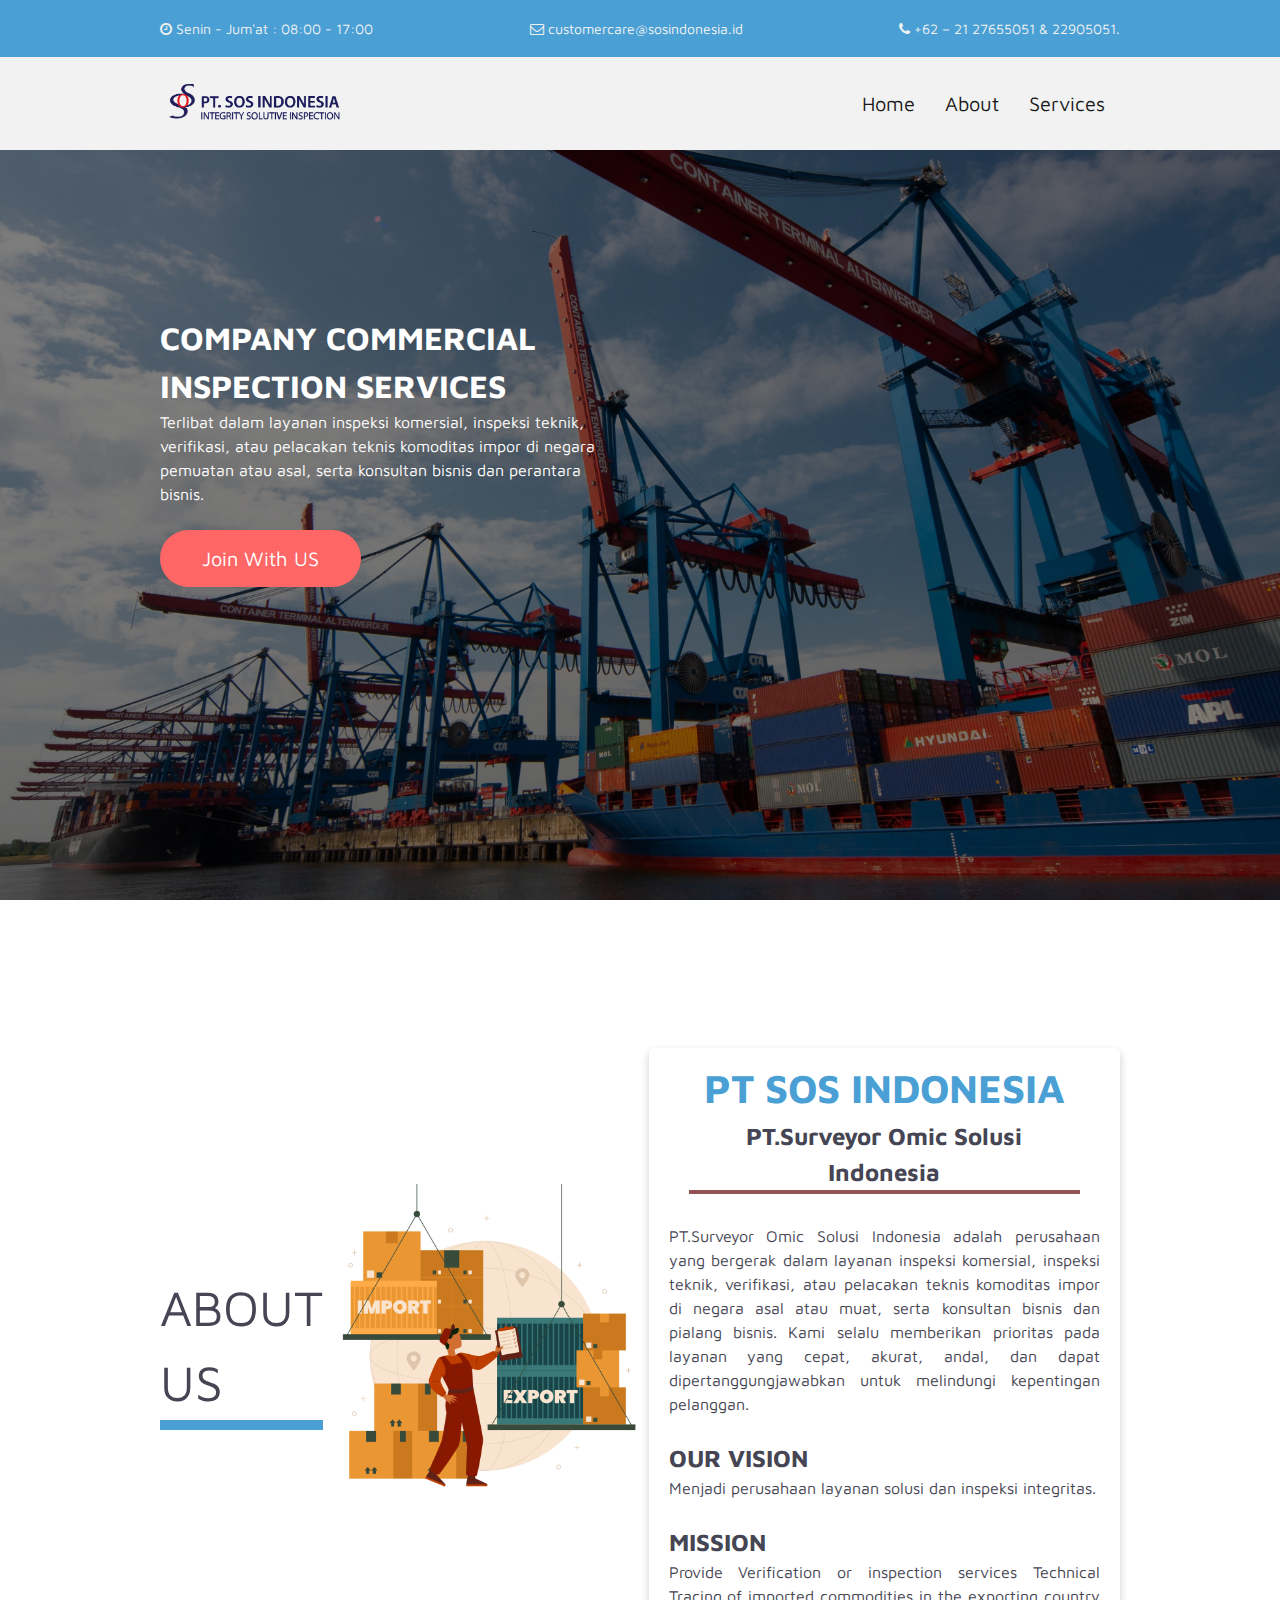
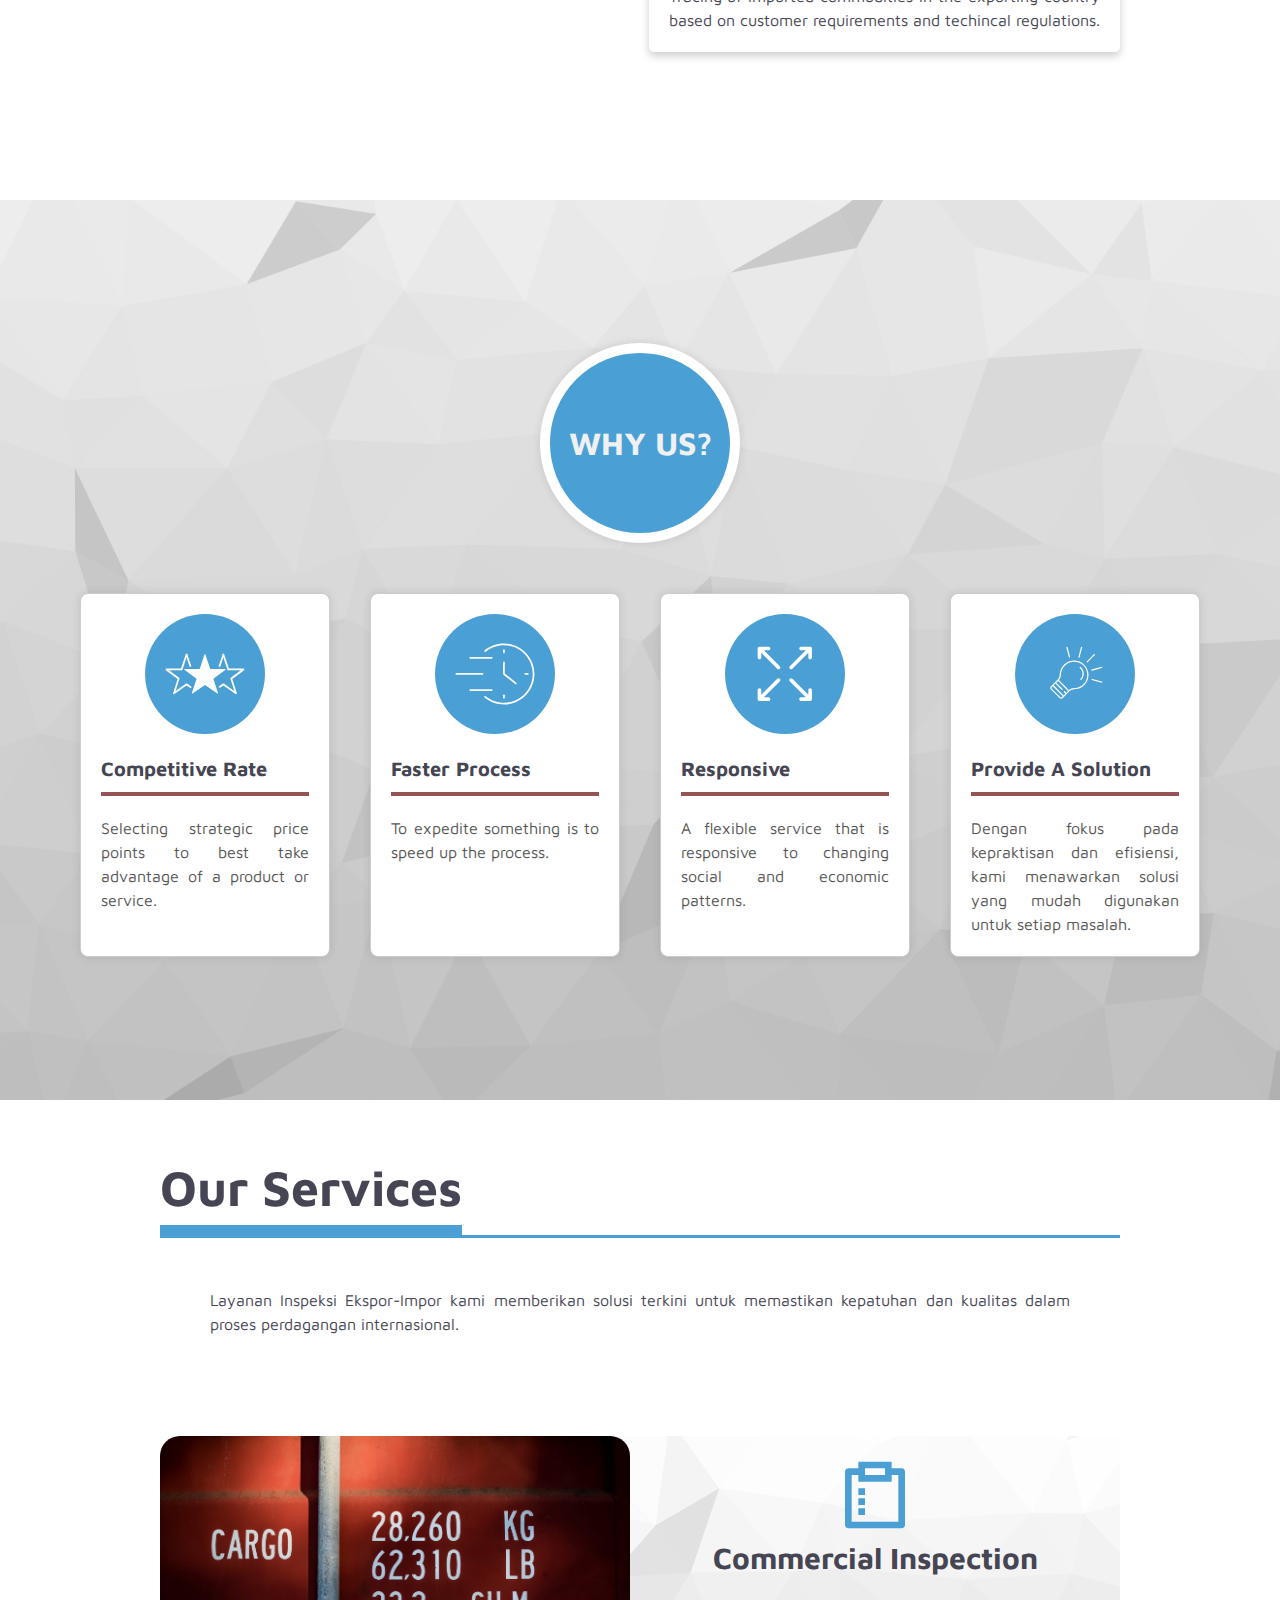
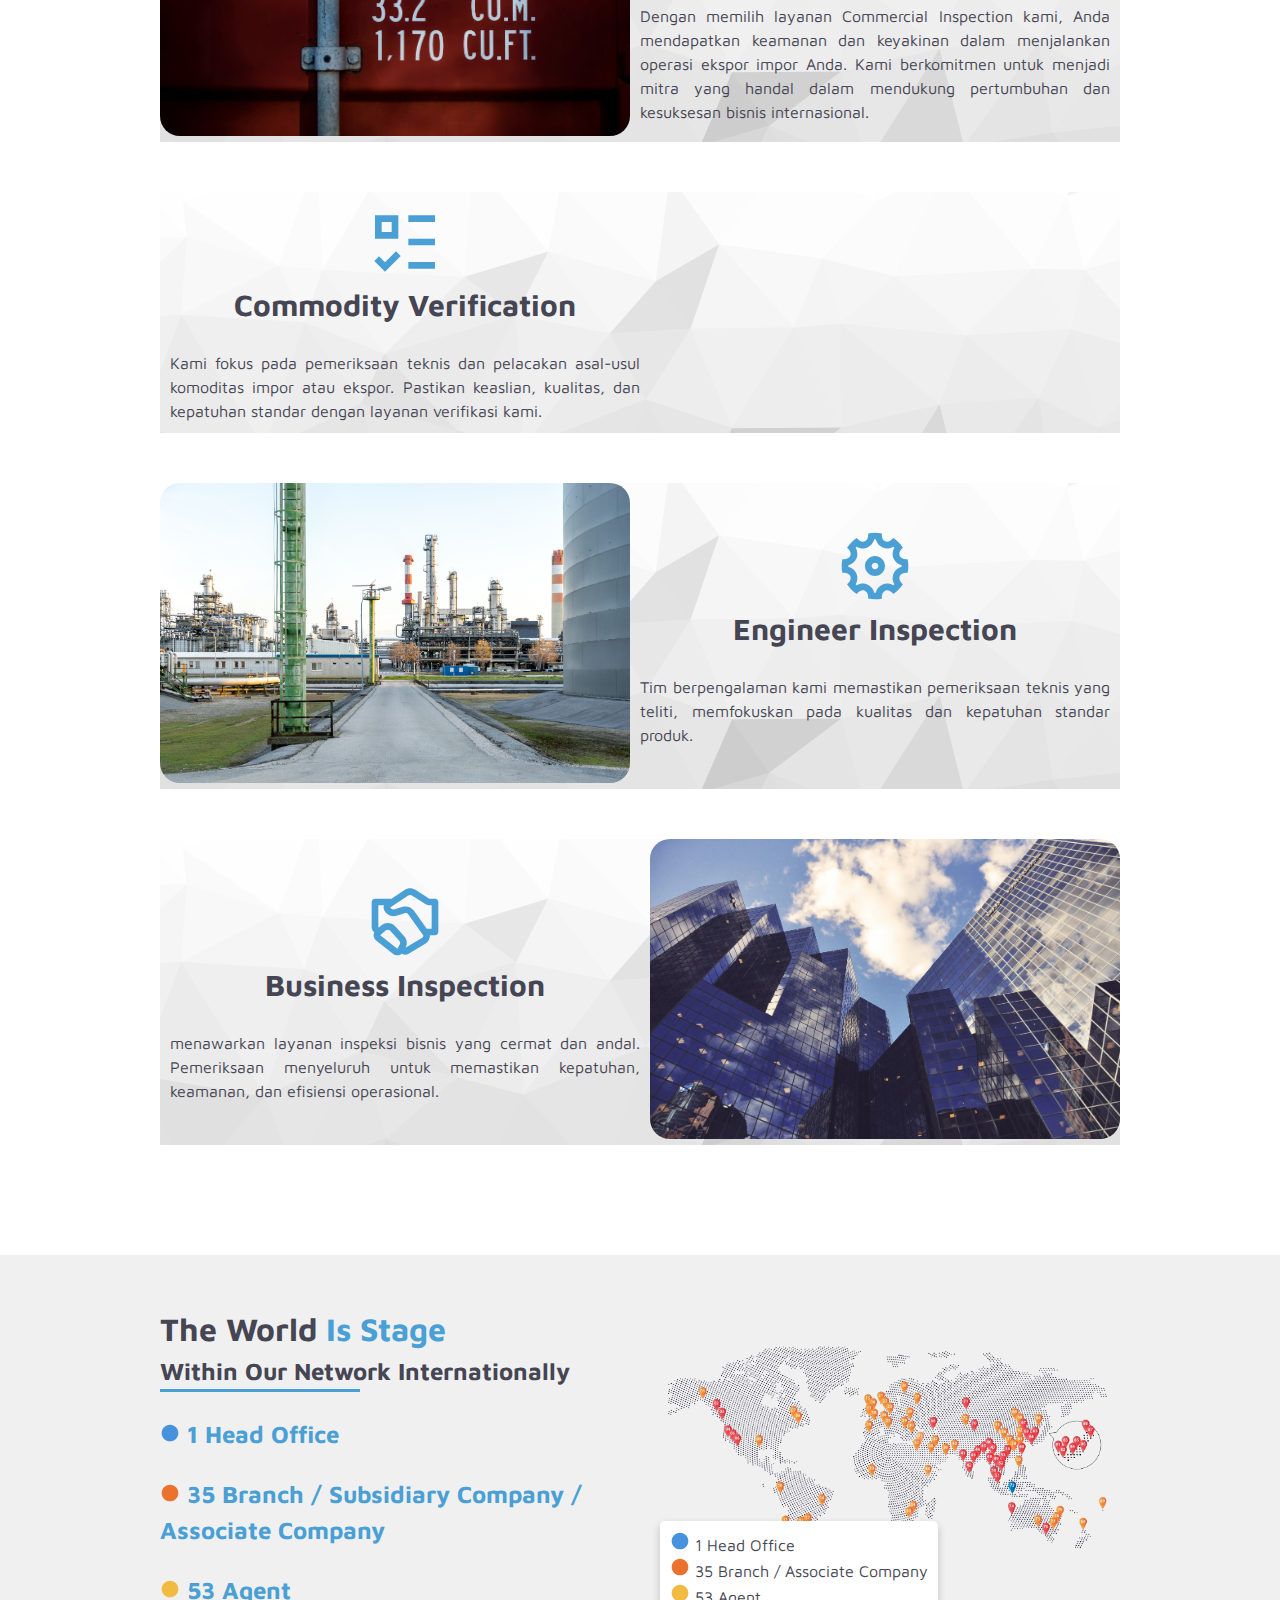
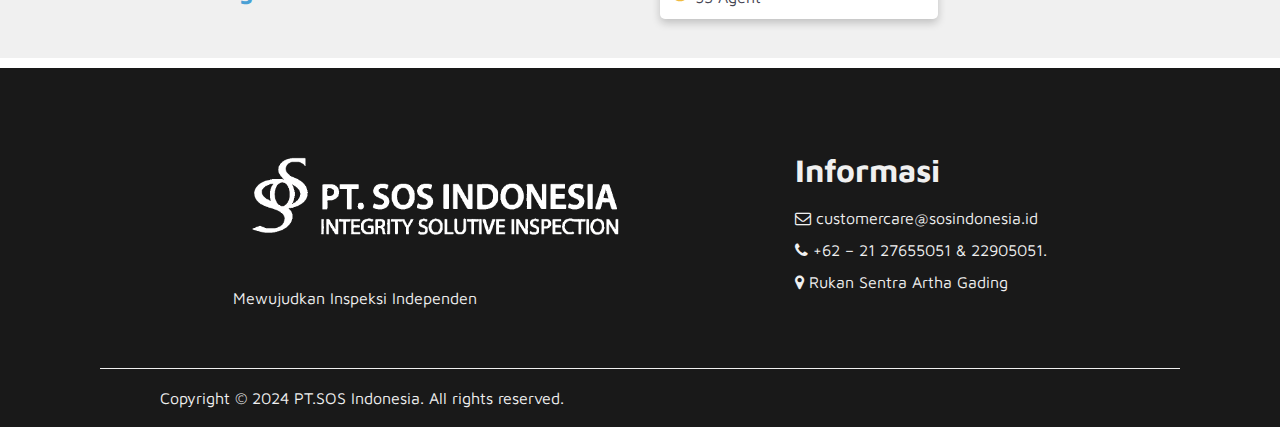
==== index.html @ 6dba3c2f "My first commit" ====
<!DOCTYPE html>
<html lang="en">
<head>
    <meta charset="UTF-8">
    <meta name="viewport" content="width=device-width, initial-scale=1.0">
    <title>PT SOS INDONESIA</title>
    <link rel="stylesheet" href="./assets/styles.css">
    <link rel="stylesheet" href="https://cdnjs.cloudflare.com/ajax/libs/font-awesome/4.7.0/css/font-awesome.min.css">
</head>
<body>
    <header>
        <section class="navbar-row">
            <nav class="topnav2">
                <div class="nav-container">
                    <p><i class="fa fa-clock-o" aria-hidden="true"></i> Senin - Jum'at : 08:00 - 17:00</p>
                    <p><i class="fa fa-envelope-o" aria-hidden="true"></i> customercare@sosindonesia.id</p>
                    <p><i class="fa fa-phone" aria-hidden="true"></i> +62 – 21 27655051 & 22905051.</p>
                </div>
            </nav>

        <section class="bg-white">
            <div class="navbar">
                <div class="logo">
                    <img src="./assets/img/pt-sos-id.png" alt="PT-SOS">
                </div>
                <div class="menu-btn">
                    <div class="burger"></div>
                </div>
                <div class="menu">
                    <ul>
                        <li><a href="#home">Home</a></li>
                        <li><a href="#about-us">About</a></li>
                        <li><a href="#our-service">Services</a></li>
                    </ul>
                </div>
            </div>
        </section>
    </header>


    <main>

        <section id="home" class="hero">
            <section class="container center-content flex gap lh">
                <div class="txt-white flex-item">
                    <h1>COMPANY COMMERCIAL INSPECTION SERVICES</h1>
                    <p>
                        Terlibat dalam layanan inspeksi komersial, inspeksi teknik, verifikasi, atau pelacakan teknis komoditas impor di negara pemuatan atau asal, serta konsultan bisnis dan perantara bisnis.
                    </p>
                    <br>
                    <button class="btn">Join With US</button>
                </div>
                <div class="flex-item">
                </div>
            </section>
        </section>
        <!-- End of Hero -->
    
        <section id="about-us" class="overflow half-circle flex">
            <div class="container center-content ">
                <div class="txt-header">ABOUT US</div>
                <div class="box-img">
                    <img src="./assets/img/about2.jpg" alt="">
                </div>

            <section class="box">
    
                <div class="box-line box-head">
                    <h1 class="blue">PT SOS INDONESIA</h1>
                    <h2>PT.Surveyor Omic Solusi Indonesia</h2>
                </div>
                
    
    
                <div class="card-content">
                <p>
                    PT.Surveyor Omic Solusi Indonesia adalah perusahaan yang bergerak dalam layanan inspeksi komersial, inspeksi teknik, verifikasi, atau pelacakan teknis komoditas impor di negara asal atau muat, serta konsultan bisnis dan pialang bisnis. Kami selalu memberikan prioritas pada layanan yang cepat, akurat, andal, dan dapat dipertanggungjawabkan untuk melindungi kepentingan pelanggan.
                </p>
    
                <br>
    
                <div>
                    <h2>OUR VISION</h2>
                </div>
                <div>
                    <p>Menjadi perusahaan layanan solusi dan inspeksi integritas.</p>
                </div>
    
                <br>
    
                <div>
                    <h2>MISSION</h2>
                </div>
                <div>
                    Provide Verification or inspection services

                    Technical Tracing of imported commodities in the exporting country based on customer requirements and techincal regulations.
                </div>
    
                </div>
            </section>
        </div>
        <!-- End of About us -->
    
        </section>
    
        <section class="bg-poly overflow">
    
            <div class="container flex-column center-content gap">
                <div class="circle-card">
                    <h1>WHY US?</h1>
                </div>
    
                <div class="flex-row flex gap card-img-1">
                    <div class="card ">
                        <img src="./assets/icon/rating.svg" alt="Rate">
                        <div class="card-content">
                            <h1 class="card-title">Competitive Rate</h1>
                        <div class="box-line"></div>
                            <p class="card-description">Selecting strategic price points to best take advantage of a product or service.</p>
                        </div>
                    </div>
    
                    <div class="card">
                        <img src="./assets/icon/fast-time.svg" alt="">
                        <div class="card-content">
                            <h1 class="card-title">Faster Process</h1>
                            <div class="box-line"></div>
                            <p class="card-description">To expedite something is to speed up the process.</p>
                        </div>
                    </div>
    
                    <div class="card">
                        <img src="./assets/icon/resize-arrows.svg" alt="">
                        <div class="card-content">
                            <h1 class="card-title">Responsive</h1>
                            <div class="box-line"></div>
                            <p class="card-description">A flexible service that is responsive to changing social and economic patterns.</p>
                        </div>
                    </div>
    
                    <div class="card">
                        <img src="./assets/icon/bulb.svg" alt="">
                        <div class="card-content">
                            <h1 class="card-title">Provide A Solution</h1>
                            <div class="box-line"></div>
                            <p class="card-description">Dengan fokus pada kepraktisan dan efisiensi, kami menawarkan solusi yang mudah digunakan untuk setiap masalah.</p>
                        </div>
                    </div>
    
                </div>
    
            </div>
    
    
        </section>
        <!-- End of WHY US -->
    
        <section id="our-service" class="overflow">
            <section class="container flex-column">
                <div>
                    <h1 class="txt-header">Our Services</h1>
                    <div class="hr-line"></div>
                    <p class="head-content">
                        Layanan Inspeksi Ekspor-Impor kami memberikan solusi terkini untuk memastikan kepatuhan dan kualitas dalam proses perdagangan internasional.
                    </p>
                </div>
    
                <section>
                        <div class="flex-row center-content margin-bot bg-poly2">
    
                            <div class="flex-item box-img-right">
                                
                                <img src="./assets/img/cargo.jpg" alt="">
                            </div>
                            <div class="flex-item box-content center-content">
                                <svg xmlns="http://www.w3.org/2000/svg" viewBox="0 0 24 24" width="80px" fill="rgba(74,160,213,1)"><path d="M17 2V4H20.0066C20.5552 4 21 4.44495 21 4.9934V21.0066C21 21.5552 20.5551 22 20.0066 22H3.9934C3.44476 22 3 21.5551 3 21.0066V4.9934C3 4.44476 3.44495 4 3.9934 4H7V2H17ZM7 6H5V20H19V6H17V8H7V6ZM9 16V18H7V16H9ZM9 13V15H7V13H9ZM9 10V12H7V10H9ZM15 4H9V6H15V4Z"></path></svg>
                                <h1 class="txt-h2">Commercial Inspection</h1>
                                <br>
                                <p>
                                    Dengan memilih layanan Commercial Inspection kami, Anda mendapatkan keamanan dan keyakinan dalam menjalankan operasi ekspor impor Anda. Kami berkomitmen untuk menjadi mitra yang handal dalam mendukung pertumbuhan dan kesuksesan bisnis internasional.
                                </p>
                            </div>
                        </div>
    
                        <div class="flex-row center-content margin-bot flex-column-reverse bg-poly2">
    
                            <div class="flex-item box-content center-content">

    
                                <svg xmlns="http://www.w3.org/2000/svg" width="80px" viewBox="0 0 24 24" fill="rgba(74,160,213,1)"><path d="M8.00008 6V9H5.00008V6H8.00008ZM3.00008 4V11H10.0001V4H3.00008ZM13.0001 4H21.0001V6H13.0001V4ZM13.0001 11H21.0001V13H13.0001V11ZM13.0001 18H21.0001V20H13.0001V18ZM10.7072 16.2071L9.29297 14.7929L6.00008 18.0858L4.20718 16.2929L2.79297 17.7071L6.00008 20.9142L10.7072 16.2071Z"></path></svg>
                                <h1 class="txt-h2">Commodity Verification</h1>
                                    <br>
                                <p>
                                    Kami fokus pada pemeriksaan teknis dan pelacakan asal-usul komoditas impor atau ekspor. Pastikan keaslian, kualitas, dan kepatuhan standar dengan layanan verifikasi kami. 
                                </p>
                            </div>
                            <div class="flex-item box-img-right">
                                <img src="./assets/img/timelab.jpg" alt="">
                            </div>
                        </div>
    
                        <div class="flex-row center-content margin-bot bg-poly2">
    
                            <div class="flex-item box-img-right">
                                <img src="./assets/img/oil-engineer.jpg" alt="">
                            </div>
                            <div class="flex-item box-content center-content">
                                <svg xmlns="http://www.w3.org/2000/svg" viewBox="0 0 24 24" width="80px" fill="rgba(74,160,213,1)"><path d="M2.21232 14.0601C1.91928 12.6755 1.93115 11.2743 2.21316 9.94038C3.32308 10.0711 4.29187 9.7035 4.60865 8.93871C4.92544 8.17392 4.50032 7.22896 3.62307 6.53655C4.3669 5.3939 5.34931 4.39471 6.53554 3.62289C7.228 4.50059 8.17324 4.92601 8.93822 4.60914C9.7032 4.29227 10.0708 3.32308 9.93979 2.21281C11.3243 1.91977 12.7255 1.93164 14.0595 2.21364C13.9288 3.32356 14.2964 4.29235 15.0612 4.60914C15.8259 4.92593 16.7709 4.5008 17.4633 3.62356C18.606 4.36739 19.6052 5.3498 20.377 6.53602C19.4993 7.22849 19.0739 8.17373 19.3907 8.93871C19.7076 9.70369 20.6768 10.0713 21.7871 9.94028C22.0801 11.3248 22.0682 12.726 21.7862 14.06C20.6763 13.9293 19.7075 14.2969 19.3907 15.0616C19.0739 15.8264 19.4991 16.7714 20.3763 17.4638C19.6325 18.6064 18.6501 19.6056 17.4638 20.3775C16.7714 19.4998 15.8261 19.0743 15.0612 19.3912C14.2962 19.7081 13.9286 20.6773 14.0596 21.7875C12.675 22.0806 11.2738 22.0687 9.93989 21.7867C10.0706 20.6768 9.70301 19.708 8.93822 19.3912C8.17343 19.0744 7.22848 19.4995 6.53606 20.3768C5.39341 19.633 4.39422 18.6506 3.62241 17.4643C4.5001 16.7719 4.92552 15.8266 4.60865 15.0616C4.29179 14.2967 3.32259 13.9291 2.21232 14.0601ZM3.99975 12.2104C5.09956 12.5148 6.00718 13.2117 6.45641 14.2963C6.90564 15.3808 6.75667 16.5154 6.19421 17.5083C6.29077 17.61 6.38998 17.7092 6.49173 17.8056C7.4846 17.2432 8.61912 17.0943 9.70359 17.5435C10.7881 17.9927 11.485 18.9002 11.7894 19.9999C11.9295 20.0037 12.0697 20.0038 12.2099 20.0001C12.5143 18.9003 13.2112 17.9927 14.2958 17.5435C15.3803 17.0942 16.5149 17.2432 17.5078 17.8057C17.6096 17.7091 17.7087 17.6099 17.8051 17.5081C17.2427 16.5153 17.0938 15.3807 17.543 14.2963C17.9922 13.2118 18.8997 12.5149 19.9994 12.2105C20.0032 12.0704 20.0033 11.9301 19.9996 11.7899C18.8998 11.4856 17.9922 10.7886 17.543 9.70407C17.0937 8.61953 17.2427 7.48494 17.8052 6.49204C17.7086 6.39031 17.6094 6.2912 17.5076 6.19479C16.5148 6.75717 15.3803 6.9061 14.2958 6.4569C13.2113 6.0077 12.5144 5.10016 12.21 4.00044C12.0699 3.99666 11.9297 3.99659 11.7894 4.00024C11.4851 5.10005 10.7881 6.00767 9.70359 6.4569C8.61904 6.90613 7.48446 6.75715 6.49155 6.1947C6.38982 6.29126 6.29071 6.39047 6.19431 6.49222C6.75668 7.48509 6.90561 8.61961 6.45641 9.70407C6.00721 10.7885 5.09967 11.4855 3.99995 11.7899C3.99617 11.93 3.9961 12.0702 3.99975 12.2104ZM11.9997 15.0002C10.3428 15.0002 8.99969 13.657 8.99969 12.0002C8.99969 10.3433 10.3428 9.00018 11.9997 9.00018C13.6565 9.00018 14.9997 10.3433 14.9997 12.0002C14.9997 13.657 13.6565 15.0002 11.9997 15.0002ZM11.9997 13.0002C12.552 13.0002 12.9997 12.5525 12.9997 12.0002C12.9997 11.4479 12.552 11.0002 11.9997 11.0002C11.4474 11.0002 10.9997 11.4479 10.9997 12.0002C10.9997 12.5525 11.4474 13.0002 11.9997 13.0002Z"></path></svg>
                                <h1 class="txt-h2">Engineer Inspection</h1>
                                <br>
                                <p>
                                    Tim berpengalaman kami memastikan pemeriksaan teknis yang teliti, memfokuskan pada kualitas dan kepatuhan standar produk.
                                </p>
                            </div>
                        </div>
    
                        <div class="flex-row center-content margin-bot flex-column-reverse bg-poly2">
    
    
                        <div class="flex-item box-content center-content">
                                <svg xmlns="http://www.w3.org/2000/svg" width="80px" viewBox="0 0 24 24" fill="rgba(74,160,213,1)"><path d="M11.8611 2.39057C12.8495 1.73163 14.1336 1.71797 15.1358 2.35573L19.291 4.99994H20.9998C21.5521 4.99994 21.9998 5.44766 21.9998 5.99994V14.9999C21.9998 15.5522 21.5521 15.9999 20.9998 15.9999H19.4801C19.5396 16.9472 19.0933 17.9102 18.1955 18.4489L13.1021 21.505C12.4591 21.8907 11.6609 21.8817 11.0314 21.4974C10.3311 22.1167 9.2531 22.1849 8.47104 21.5704L3.33028 17.5312C2.56387 16.9291 2.37006 15.9003 2.76579 15.0847C2.28248 14.7057 2 14.1254 2 13.5109V6C2 5.44772 2.44772 5 3 5H7.94693L11.8611 2.39057ZM4.17264 13.6452L4.86467 13.0397C6.09488 11.9632 7.96042 12.0698 9.06001 13.2794L11.7622 16.2518C12.6317 17.2083 12.7903 18.6135 12.1579 19.739L17.1665 16.7339C17.4479 16.5651 17.5497 16.2276 17.4448 15.9433L13.0177 9.74551C12.769 9.39736 12.3264 9.24598 11.9166 9.36892L9.43135 10.1145C8.37425 10.4316 7.22838 10.1427 6.44799 9.36235L6.15522 9.06958C5.58721 8.50157 5.44032 7.69318 5.67935 7H4V13.5109L4.17264 13.6452ZM14.0621 4.04306C13.728 3.83047 13.3 3.83502 12.9705 4.05467L7.56943 7.65537L7.8622 7.94814C8.12233 8.20827 8.50429 8.30456 8.85666 8.19885L11.3419 7.45327C12.5713 7.08445 13.8992 7.53859 14.6452 8.58303L18.5144 13.9999H19.9998V6.99994H19.291C18.9106 6.99994 18.5381 6.89148 18.2172 6.68727L14.0621 4.04306ZM6.18168 14.5448L4.56593 15.9586L9.70669 19.9978L10.4106 18.7659C10.6256 18.3897 10.5738 17.9178 10.2823 17.5971L7.58013 14.6247C7.2136 14.2215 6.59175 14.186 6.18168 14.5448Z"></path></svg>
                                <h1 class="txt-h2">Business Inspection</h1>
                                <br>
                                <p>
                                    menawarkan layanan inspeksi bisnis yang cermat dan andal. Pemeriksaan menyeluruh untuk memastikan kepatuhan, keamanan, dan efisiensi operasional.
                                </p>
                            </div>
    
                            <div class="flex-item box-img-right">
                                <img src="./assets/img/business.jpg" alt="">
                            </div>
    
                        </div>
    
                        <div>
    
                        </div>
                </section>
                
            </section>
    
        </section>
    
        <section id="" class="bg-grey">
            <div class="gap flex-row small-container flex center-content">
                <div class="flex-item ">
                    <h1>The World <span class="blue">Is Stage</span></h1>
                    <h2 class="">Within Our Network Internationally</h2>
                    <div class="hr-line-content"></div>
                    <br>
    
                    <div>
                        <h2 class="blue">
                            <svg xmlns="http://www.w3.org/2000/svg" width="20px" viewBox="0 0 24 24" fill="rgba(70,146,221,1)"><path d="M12 22C17.5228 22 22 17.5228 22 12C22 6.47715 17.5228 2 12 2C6.47715 2 2 6.47715 2 12C2 17.5228 6.47715 22 12 22Z"></path></svg>
                            1 Head Office
                        </h2>
                        <br>
                        <h2 class="blue">
                            <svg xmlns="http://www.w3.org/2000/svg" width="20px" viewBox="0 0 24 24" fill="rgba(234,113,46,1)"><path d="M12 22C17.5228 22 22 17.5228 22 12C22 6.47715 17.5228 2 12 2C6.47715 2 2 6.47715 2 12C2 17.5228 6.47715 22 12 22Z"></path></svg>
    
                            35 Branch / Subsidiary Company / Associate Company</h2>
                        <br>
                        <h2 class="blue">
                            <svg xmlns="http://www.w3.org/2000/svg" width="20px" viewBox="0 0 24 24" fill="rgba(240,187,64,1)"><path d="M12 22C17.5228 22 22 17.5228 22 12C22 6.47715 17.5228 2 12 2C6.47715 2 2 6.47715 2 12C2 17.5228 6.47715 22 12 22Z"></path></svg>
                            53 Agent</h2>
    
                    </div>
                </div>
                <div class="flex-item box-img-right ">
    
                    <img src="./assets/img/mappo.png" alt="">
                    <div class="pos-absolute box box-small txt-left">
                        <p>
                            <svg xmlns="http://www.w3.org/2000/svg" width="20px" viewBox="0 0 24 24" fill="rgba(70,146,221,1)"><path d="M12 22C17.5228 22 22 17.5228 22 12C22 6.47715 17.5228 2 12 2C6.47715 2 2 6.47715 2 12C2 17.5228 6.47715 22 12 22Z"></path></svg>
                            1 Head Office</p>
                        <p>
                            <svg xmlns="http://www.w3.org/2000/svg" width="20px" viewBox="0 0 24 24" fill="rgba(234,113,46,1)"><path d="M12 22C17.5228 22 22 17.5228 22 12C22 6.47715 17.5228 2 12 2C6.47715 2 2 6.47715 2 12C2 17.5228 6.47715 22 12 22Z"></path></svg>
    
                            35 Branch / Associate Company
                        </p>
    
                        <p>
                            <svg xmlns="http://www.w3.org/2000/svg" width="20px" viewBox="0 0 24 24" fill="rgba(240,187,64,1)"><path d="M12 22C17.5228 22 22 17.5228 22 12C22 6.47715 17.5228 2 12 2C6.47715 2 2 6.47715 2 12C2 17.5228 6.47715 22 12 22Z"></path></svg>
                            53 Agent
                        </p>
                    </div>
                </div>
            </div>
        </section>
    
    
    
        </main>


    </main>

    <footer>
        <section class="bg-dark footer-row">
            <div class="footer-container center-content flex">
                <div class="image-section">
                    <img src="./assets/img/pt-sos-white.png" alt="PT-SoS">
                    <p>Mewujudkan Inspeksi Independen</p>
                </div>
    
    
    
                <div class="text-content lh">
                        <h1>Informasi</h1>

                        <a href="mailto:customercare@sosindonesia.id"><i class="fa fa-envelope-o" aria-hidden="true"></i> customercare@sosindonesia.id</a>
                        <p><i class="fa fa-phone" aria-hidden="true"></i> +62 – 21 27655051 & 22905051.</p>
                        <a href="https://maps.app.goo.gl/M3jBVMq7iDi1fTEh9"><i class="fa fa-map-marker" aria-hidden="true"></i> Rukan Sentra Artha Gading</a>
                </div>
    
            </div>
    
            <div class="copyright-container border">
                <p>Copyright &copy; 2024 PT.SOS Indonesia. All rights reserved.</p>
            </div>
        </section>
    </footer>


    <button id="scrollToTopBtn" onclick="scrollToTop()"><i class="fa fa-arrow-up" aria-hidden="true"></i></button>
    <script src="./assets/script.js"></script>
</body>
</html>
---- assets/styles.css ----
@import url('https://fonts.googleapis.com/css2?family=Maven+Pro:wght@400..900&display=swap');

* {
    padding: 0;
    margin: 0;
    box-sizing: border-box;
    font-family: "Maven Pro", Helvetica, sans-serif;
    
}

    main {
        color: #454553;
        line-height: 1.5;
    }

    /* General Styling */
    .gap {
        gap: 40px;
    }

    .center-content{
    display: flex;
    align-items: center;
    justify-content: center;
    }

    .hero {
    position: relative;
    background-color: grey;
    background-blend-mode: multiply;
    background-image: url("./img/kurt.jpg");
    background-size: cover;
    background-position: center;
    background-repeat: no-repeat;
    }

    /* Layout-Container */

    .container {
        min-height: 100vh;
        display: flex;
        padding: 50px 60px;
        margin: 0 100px;
      
    }

    .small-container {
        display: flex;
        padding: 50px 60px;
        margin: 10px 100px;
    }

    .flex-item {
        flex: 1;
    }
    
    /* Box */
    .box {
        text-align: justify;
        box-shadow: 0 4px 8px 0 rgba(0,0,0,0.2);
        border-radius: 5px;
    
        background-color: white;
    }

    .box-img img{
        width: 100%;
    }
    
    .box-line {
        border-bottom: 4px solid  rgba(107, 19, 19, 0.726);
    }
    .box-head {
        margin: 10px 40px;
        font-size: 16px;
        text-align: center;
    }
    .card-content,
    .box-content 
    {
        padding: 20px;
        text-align: justify;
        display: flex;
        flex-direction: column;
    }
    
    .box-head > h1 {
        font-size: 40px;
    }

    .box-content img {
        width: 80px;
    }

    .box-content {
        padding: 10px;
        text-align: justify;
        display: flex;
        flex-direction: column;
    }
    
    .box-small {
        padding: 10px;
    }
    
    /* Circle and Card */
    
.circle-card {
    width: 200px;
    height: 200px;
    border-radius: 50%;
    border: 10px solid white;
    background-color: #4AA0D5;
    color: #f0f0f0;
    box-shadow: 0 0 10px rgba(0, 0, 0, 0.1);
    display: flex;
    flex-direction: column;
    justify-content: center;
    align-items: center;

}

.icon-circle {
    border-radius: 50%;
    width: 200px;
    margin: 0 auto;
}

.card {
    margin-top: 10px;
    width: 250px;
    background-color: white;
    border: 1px solid #ccc;
    border-radius: 8px;
    overflow: hidden;
    box-shadow: 0 0 10px rgba(0, 0, 0, 0.1);
    display: flex;
    flex-direction: column;
    align-items: center;
  }

  .card-img-1 img {
    margin-top: 20px;
    padding: 20px;
    width: 120px;
    height: auto;
    border-radius: 50%;
    background-color: #4AA0D5;
  }
  .card-title {
    font-size: 20px;
    margin-bottom: 8px;
    max-width: max-content;
  }

  .card-description {
    margin-top: 20px;
    color: #555;
  }

  /*  */

.btn {
    padding: 15px 40px;
    background-color: #FF6666;
    border-radius: 80px;
    border-color: transparent;
    color: white;
    font-size: 20px;
}

.txt-white {
    color: white;
}

.flex-row {
    display: flex;
    justify-content: space-evenly;
}

.flex-column {
    flex-direction: column;
}

.box-img-right {
    position: relative;
    width: 100%;
    height: auto;
    border-radius: 20px;
}

.box-img-right img {
    position: relative;
    width: 100%;
    height: auto;
    max-height: 300px;
    border-radius: 20px;
}

.overflow {
    height: max-content;
}

.txt-header {
    width: max-content;
    color: #454553;
    font-size: 50px;
    border-bottom: 10px solid #4AA0D5;
}

.hr-line {
    border-bottom: 3px solid #4AA0D5; /* 1px solid black line */
  }

.head-content {
    padding: 50px;
    text-align: justify;
}

.blue {
    color: #4AA0D5;
}

.margin-bot {
    margin: 50px 0;
}

.txt-left {
    text-align: left;
}

.txt-h2 {
    font-size: 30px;
}

.hr-line-content {
    width: 200px;
    border-bottom: 3px solid #4AA0D5; 
}

.bg-grey {
    background-color: #F0F0F0;
}

.pos-absolute {
    z-index: 1;
    position: absolute;
    bottom: -40px;
}

#scrollToTopBtn {
    display: none;
    position: fixed;
    bottom: 40px;
    right: 60px;
    background-color: rgba(76, 76, 77, 0.8);
    color: #fff;
    border: none;
    border-radius: 5px;
    padding: 10px 15px;
    cursor: pointer;
    font-size: 16px;
  }

@media only screen and (max-width: 765px) {
    .flex-row {
        flex-wrap: wrap;
    }

    .small-container,
    .container {
        margin: auto;
        padding: 50px 40px;
        flex-wrap: wrap;
    }

    .row-tabs {
        height: max-content;
    }

    .row-tabs {
        min-height: 100vh;
    }

    .overflow {
        height: max-content;
    }

    .box{
        right: 0;
    }
    .flex-item {
        flex: 1 100%;
    }

    .hero-img {
        display: none;
    }
    .box {
        background-color: transparent;
        border: 0px;
    }

    .box h1 {
        text-align: center;
        font-size: 30px;
    }

    .flex-column-reverse {
        flex-direction: column-reverse;
    }

    .pos-absolute {
        position: relative;
    }

}

@media only screen and (max-width: 1024px) {
    
    .flex {
        flex-wrap: wrap;
    }

    .small-container,
    .container {
        margin: auto;
        padding: 50px 40px;
        flex-wrap: wrap;
    }
    

    .flex-item {
        flex: 1 100%;
    }    

    .row-tabs {
        height: 100vh;
    }

    .overflow {
        height: max-content;
    }


    .box {
        background-color: transparent;
        border: 0px;
        
    }
    .container {
        flex-wrap: wrap;
    }

    .box {
        right: 0;
    }

    .box h1 {
        text-align: center;
        font-size: 30px;
    }
}



/* Entering Navbar */

.navbar-row {
    width: 100%;
    position: absolute;
    z-index: 1;
  }
  
  .topnav2 {
    overflow: hidden;
    background-color: #4AA0D5;
  }
  
  .nav-container {
    padding: 20px 60px;
    margin: 0 100px;
    display: flex;
    justify-content: space-between;
  
  }
  
  .topnav2 p {
    float: left;
    display: block;
    color: #f2f2f2;
  
    text-decoration: none;
    font-size: 14px;
  }
  
  .bg-white {
    background-color: #f2f2f2;
  }
  
  .navbar {
    display: flex;
    justify-content: space-between;
    align-items: center;
    background-color: #f2f2f2;
    padding: 10px 60px;
    margin: 0px 100px;
}

.logo img {
    height: 70px;
}

.menu-btn {
    display: none;
    cursor: pointer;
}

.burger {
    width: 25px;
    height: 3px;
    background-color: #454553;
    margin: 6px 0;
}

.menu {
    display: flex;
}

.menu a {
    color: #191919;
    text-decoration: none;
    font-size: 20px;
    transition: 2px ease;

}

.menu a:hover {
    color: #4AA0D5;
    
}

.menu ul {
    list-style: none;
    display: flex;
}

.menu li {
    margin: 0 15px;
}
  

  @media screen and (max-width:768px){
  
    .navbar {
      margin: auto;
      padding: 0 10px;
    }
    .nav-container {
      margin: auto;
      padding: 10px 10px;
    }
  
    .topnav2 {
      display: none;
    }
  
    .menu-btn {
        display: block;
    }

    .menu {
        display: flex;
        flex-direction: column;
        position: absolute;
        top: 70px;
        left: 0;
        width: 100%;
        background-color: #f2f2f2;
        z-index: 1;
        max-height: 0; /* Initial height set to 0 */
        overflow: hidden;
        transition: max-height 0.3s ease-in-out;
    }

    .menu.active {

        max-height: 200px; /* Set a suitable max height for your menu */
    }

    .menu ul {
        padding: 0 20px;
        flex-direction: column;
        align-items: flex-start;
    }

    .menu li {
        margin: 15px 0;
    }
  }
  
  @media screen and (max-width: 1024px) {
    .nav-container p{
      
      margin: 0 20px;
      white-space: nowrap;
    }
  
    .navbar {
      margin: auto;
      padding: 0 10px;
    }

    .menu-list{
        display: none;
    }

    .navbar {
        margin: auto;
        padding: 0 40px;
    }
  
  }

/* For Footer */
.bg-dark {
    background-color: #191919;
}

.footer-container {
    padding: 0 60px;
    margin: 0 100px;
    height: 300px;
    color: #F0F0F0;
    display: flex;
    justify-content: space-around;
    line-height: 2;
}

.footer-container a {
    color: #F0F0F0;
    text-decoration: none;
}

.border-line {
    border-left: 2px solid #F0F0F0;
}

.footer-container img {
    max-height: 150px;
}

.text-content {
    display: flex;
    justify-content: center;
    flex-direction: column;
}

.copyright-container {
    margin: 0 100px;
    padding: 20px 60px;
    color: #F0F0F0 ;
}

.border {
    border-top: 1px solid #F0F0F0;
}

@media only screen and (max-width: 765px) {
    .footer-container {
        height: max-content;
        margin: 0 10px;
        padding: 0 10px;
    }

    .copyright-container {
        margin: 0 40px;
    }

    .image-section {
        text-align: center;
    }
}

@media only screen and (max-width: 1024px) {
    .footer-container {
        height: max-content;
        margin: 20px 10px;
        padding: 0 10px;
    }

    .copyright-container {
        margin: 0 40px;
    }
}

/* Background */
.bg-poly {
    background-image: url("./img/lowpoly.png");
    background-repeat: no-repeat;
    background-size: cover;
}

.bg-poly2 {
    background-image: url('./img/lowpoly2.png');
    background-repeat: no-repeat;
    background-size: cover;
}
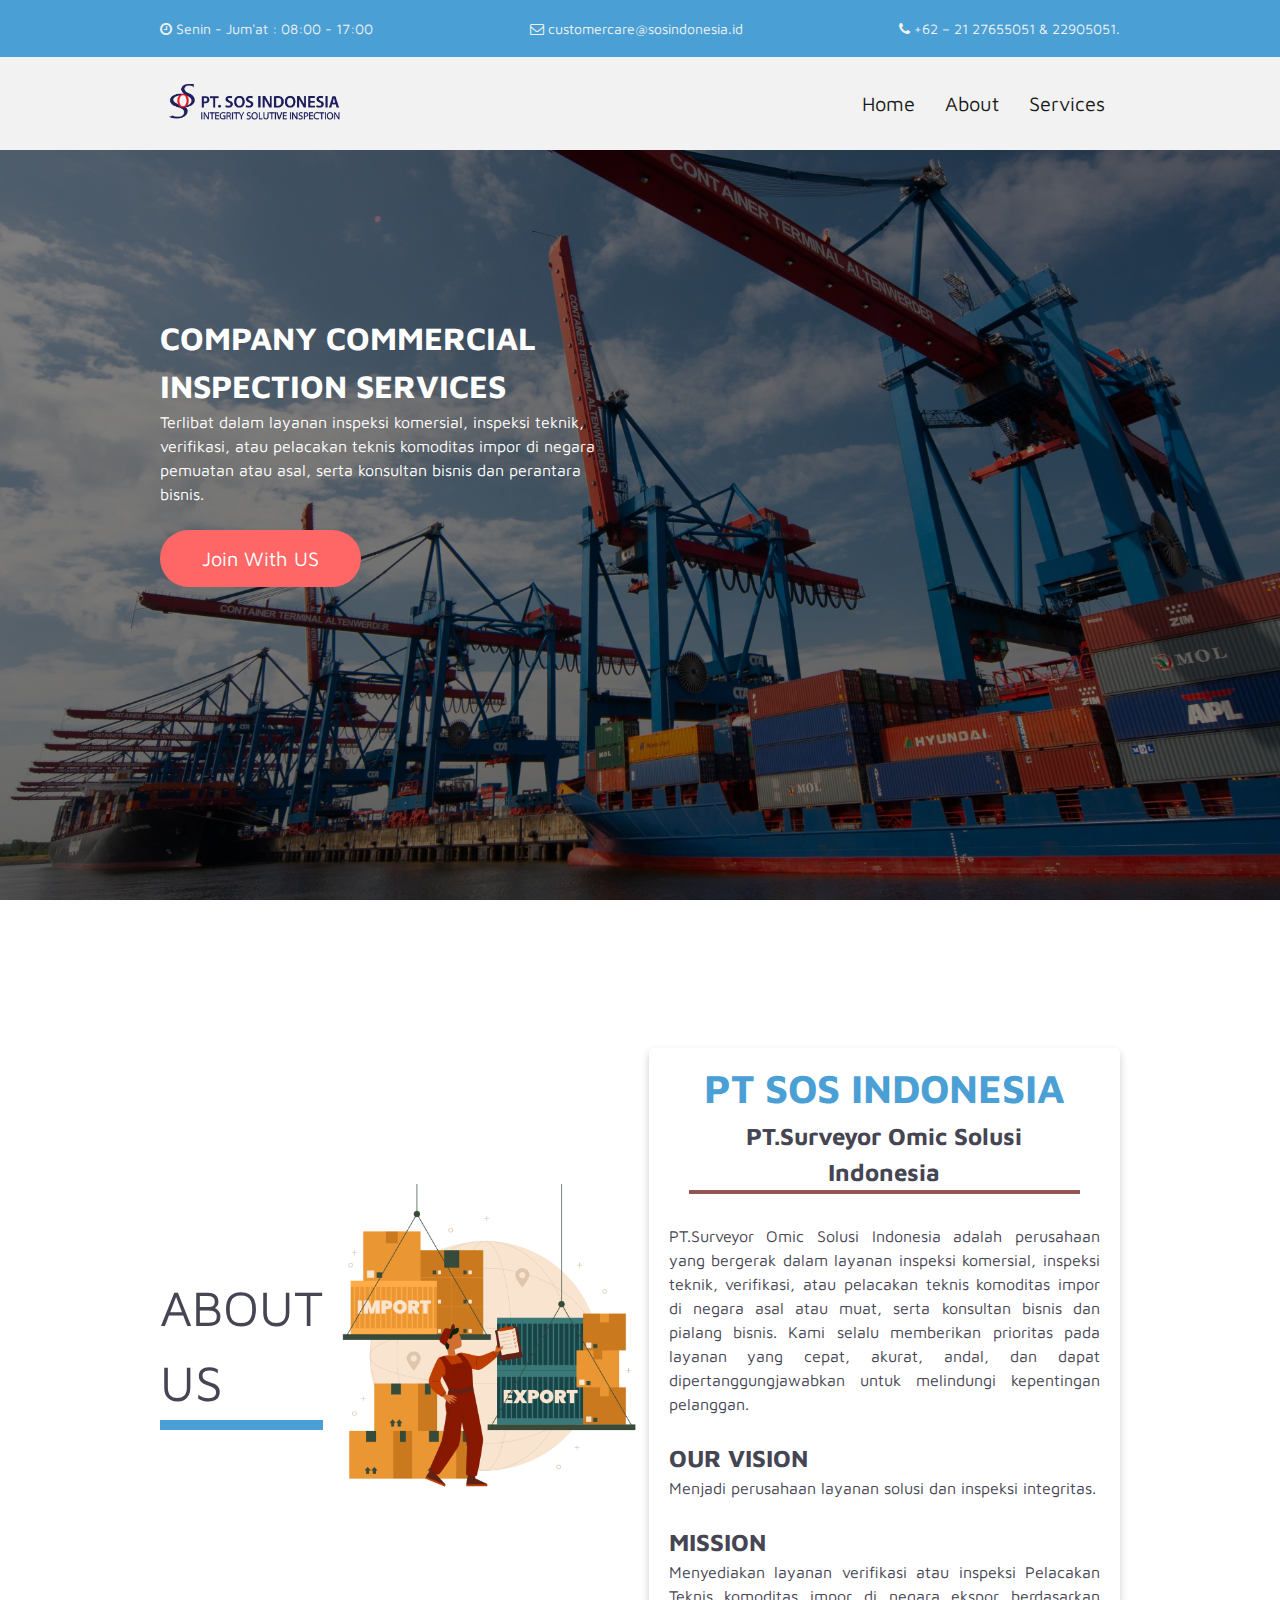
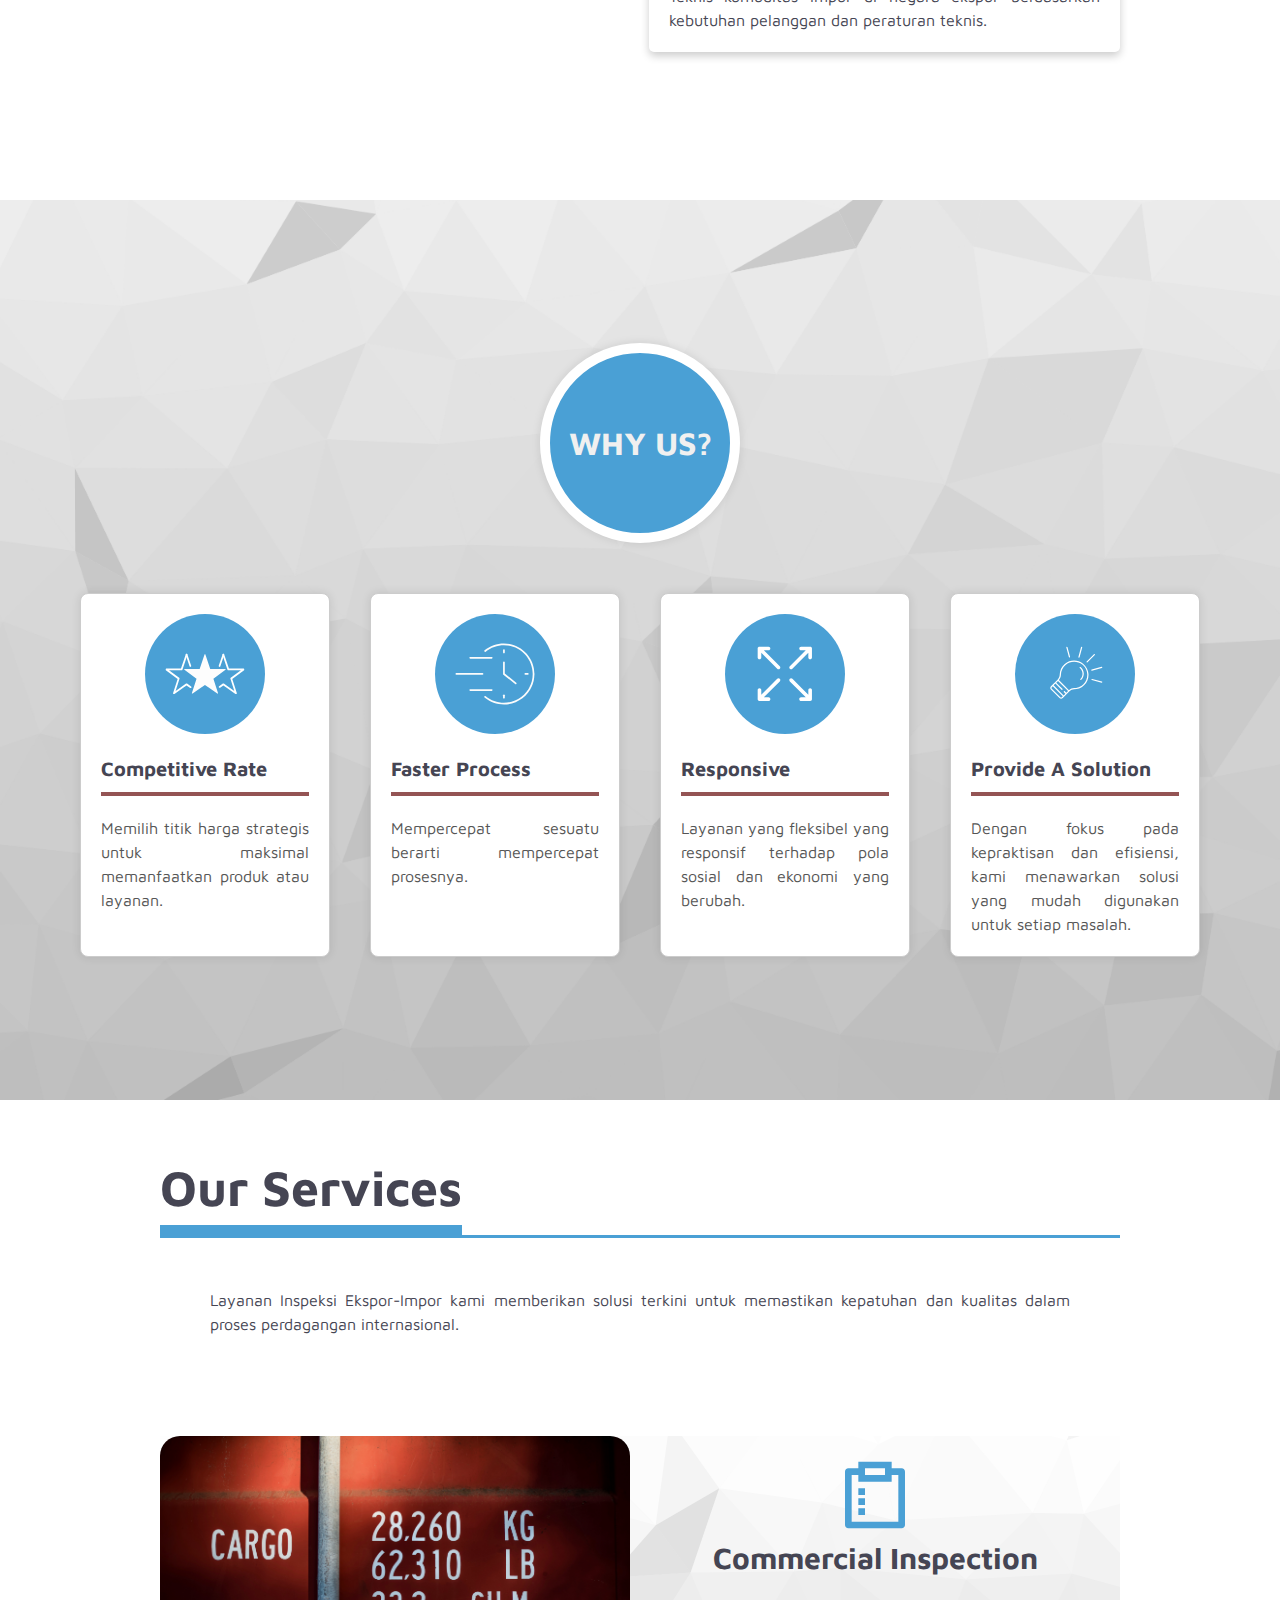
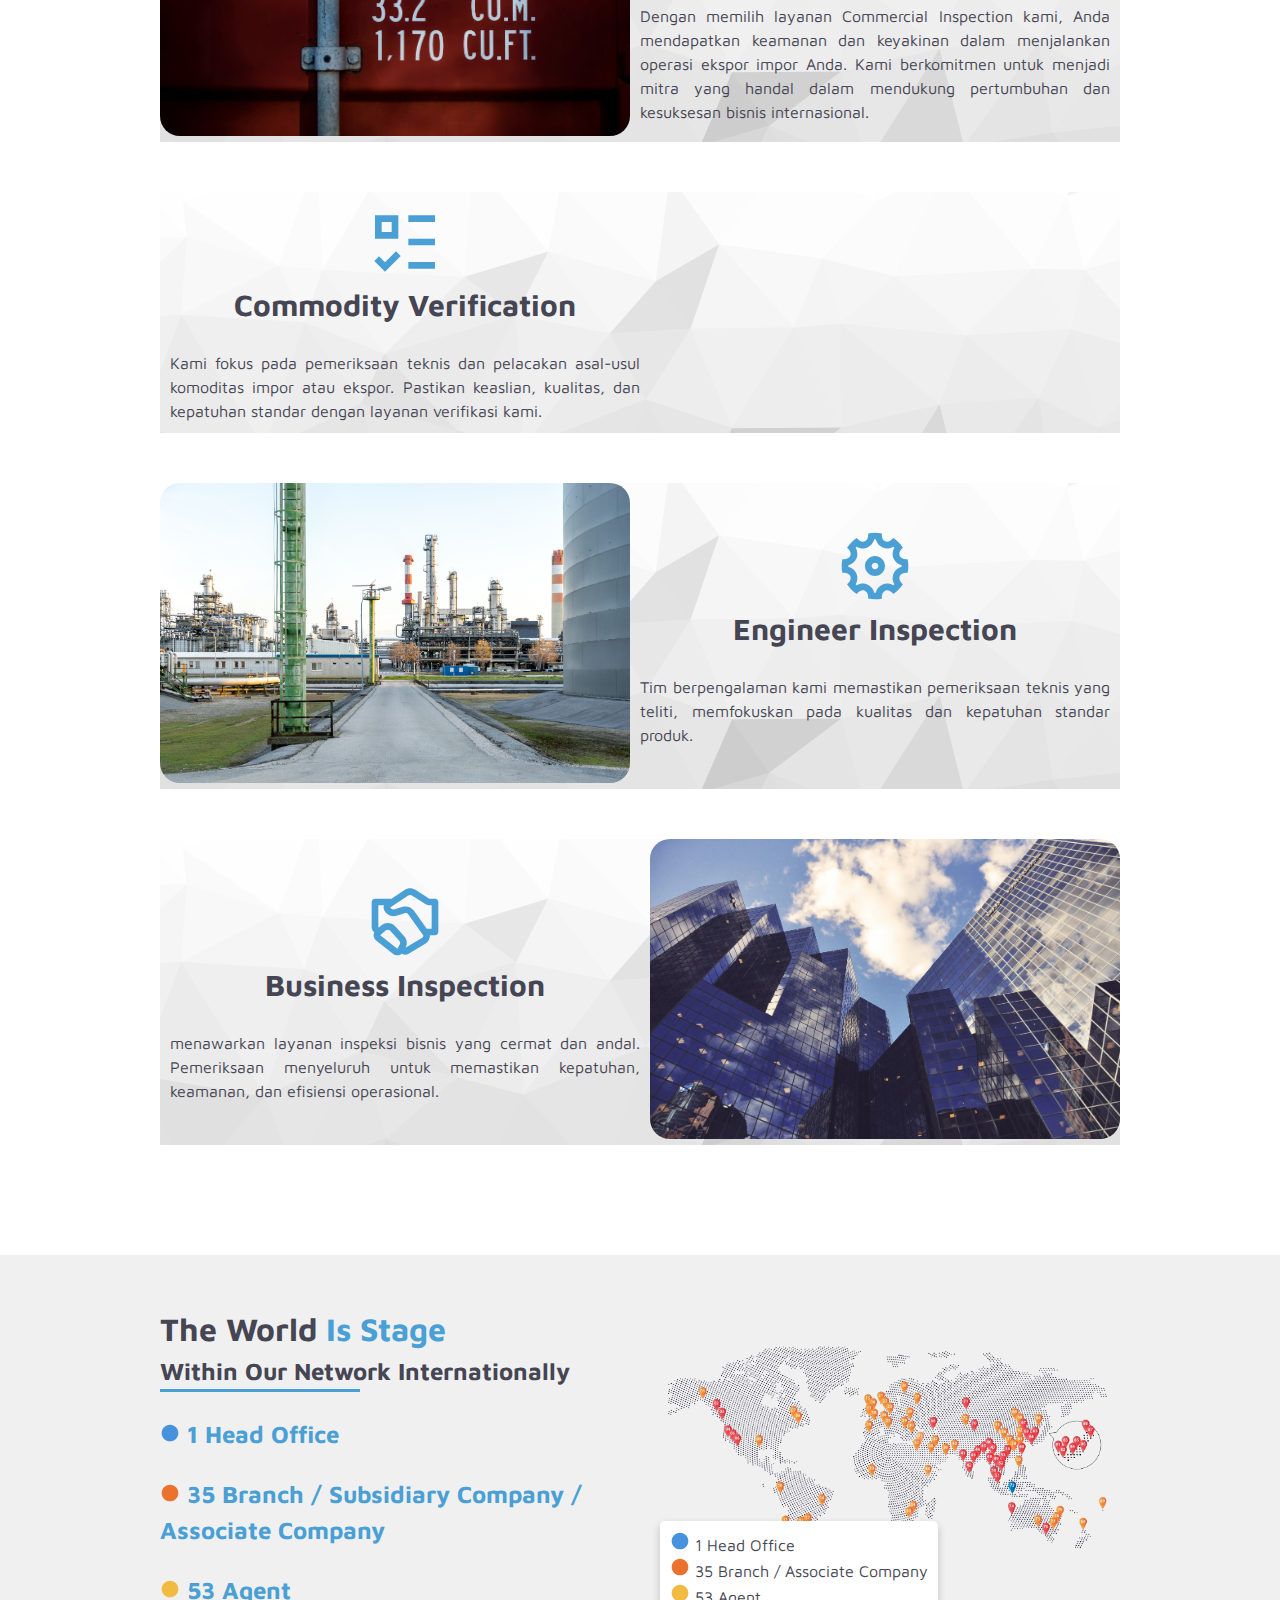
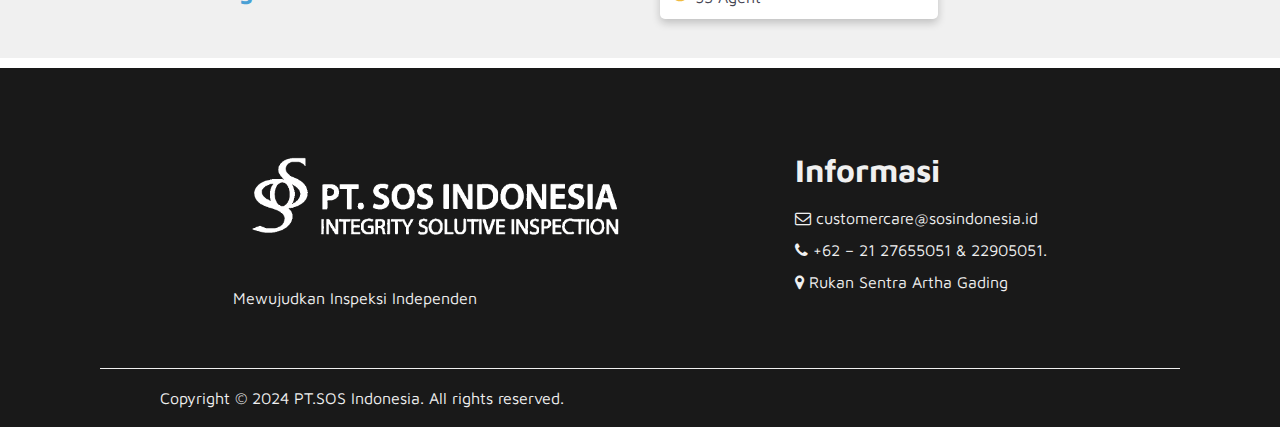
==== commit 1979ac88: "modified:   index.html" ====
--- a/index.html
+++ b/index.html
@@ -92,9 +92,8 @@
                     <h2>MISSION</h2>
                 </div>
                 <div>
-                    Provide Verification or inspection services
-
-                    Technical Tracing of imported commodities in the exporting country based on customer requirements and techincal regulations.
+                    Menyediakan layanan verifikasi atau inspeksi
+                    Pelacakan Teknis komoditas impor di negara ekspor berdasarkan kebutuhan pelanggan dan peraturan teknis.
                 </div>
     
                 </div>
@@ -117,7 +116,7 @@
                         <div class="card-content">
                             <h1 class="card-title">Competitive Rate</h1>
                         <div class="box-line"></div>
-                            <p class="card-description">Selecting strategic price points to best take advantage of a product or service.</p>
+                            <p class="card-description">Memilih titik harga strategis untuk maksimal memanfaatkan produk atau layanan.</p>
                         </div>
                     </div>
     
@@ -126,7 +125,7 @@
                         <div class="card-content">
                             <h1 class="card-title">Faster Process</h1>
                             <div class="box-line"></div>
-                            <p class="card-description">To expedite something is to speed up the process.</p>
+                            <p class="card-description">Mempercepat sesuatu berarti mempercepat prosesnya.</p>
                         </div>
                     </div>
     
@@ -135,7 +134,7 @@
                         <div class="card-content">
                             <h1 class="card-title">Responsive</h1>
                             <div class="box-line"></div>
-                            <p class="card-description">A flexible service that is responsive to changing social and economic patterns.</p>
+                            <p class="card-description">Layanan yang fleksibel yang responsif terhadap pola sosial dan ekonomi yang berubah.</p>
                         </div>
                     </div>
     
